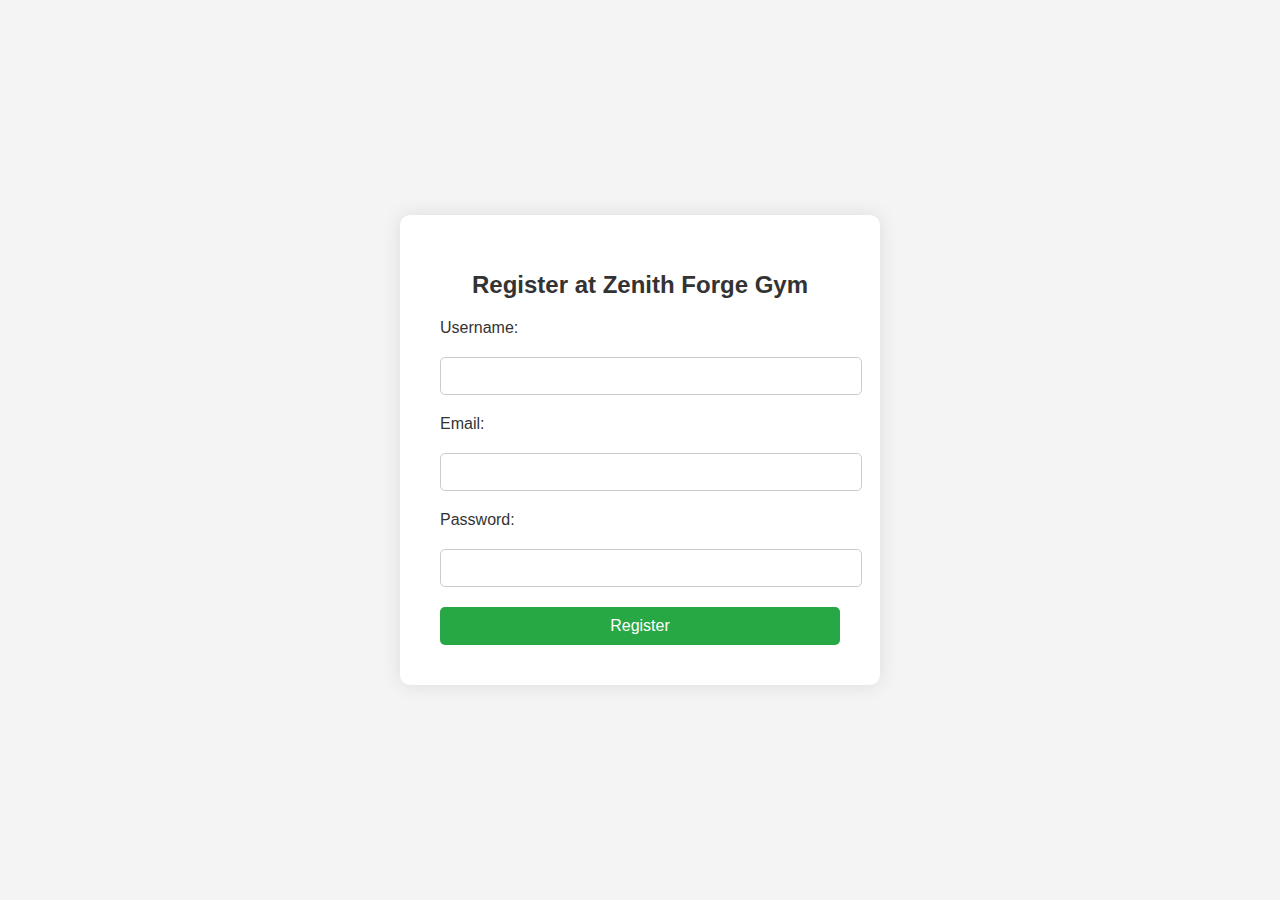
==== register.html @ 8db8a9d4 "Registration Page" ====
<!DOCTYPE html>
<html lang="en">
<head>
    <meta charset="UTF-8">
    <meta name="viewport" content="width=device-width, initial-scale=1.0">
    <title>Register - Zenith Forge Gym</title>
    <link rel="stylesheet" href="register.css">
</head>
<body>
    <div class="container">
        <h1>Register at Zenith Forge Gym</h1>
        <form action="register.php" method="POST" class="register-form">
            <label for="username">Username:</label>
            <input type="text" id="username" name="username" required>
            <label for="email">Email:</label>
            <input type="email" id="email" name="email" required>
            <label for="password">Password:</label>
            <input type="password" id="password" name="password" required>
            <button type="submit">Register</button>
        </form>
    </div>
</body>
</html>
---- register.css ----
body {
    font-family: Arial, sans-serif;
    background-color: #f4f4f4;
    display: flex;
    justify-content: center;
    align-items: center;
    height: 100vh;
    margin: 0;
}

.container {
    background-color: #fff;
    padding: 40px;
    border-radius: 10px;
    box-shadow: 0 0 20px rgba(0, 0, 0, 0.1);
    text-align: center;
    max-width: 400px;
    width: 100%;
}

h1 {
    margin-bottom: 20px;
    font-size: 24px;
    color: #333;
}

.register-form {
    display: flex;
    flex-direction: column;
    gap: 20px;
}

.register-form label {
    font-size: 16px;
    color: #333;
    text-align: left;
    display: block;
}

.register-form input {
    padding: 10px;
    font-size: 14px;
    border: 1px solid #ccc;
    border-radius: 5px;
    width: 100%;
}

.register-form button {
    padding: 10px;
    font-size: 16px;
    background-color: #28a745;
    color: white;
    border: none;
    border-radius: 5px;
    cursor: pointer;
    transition: background-color 0.3s ease;
}

.register-form button:hover {
    background-color: #218838;
}
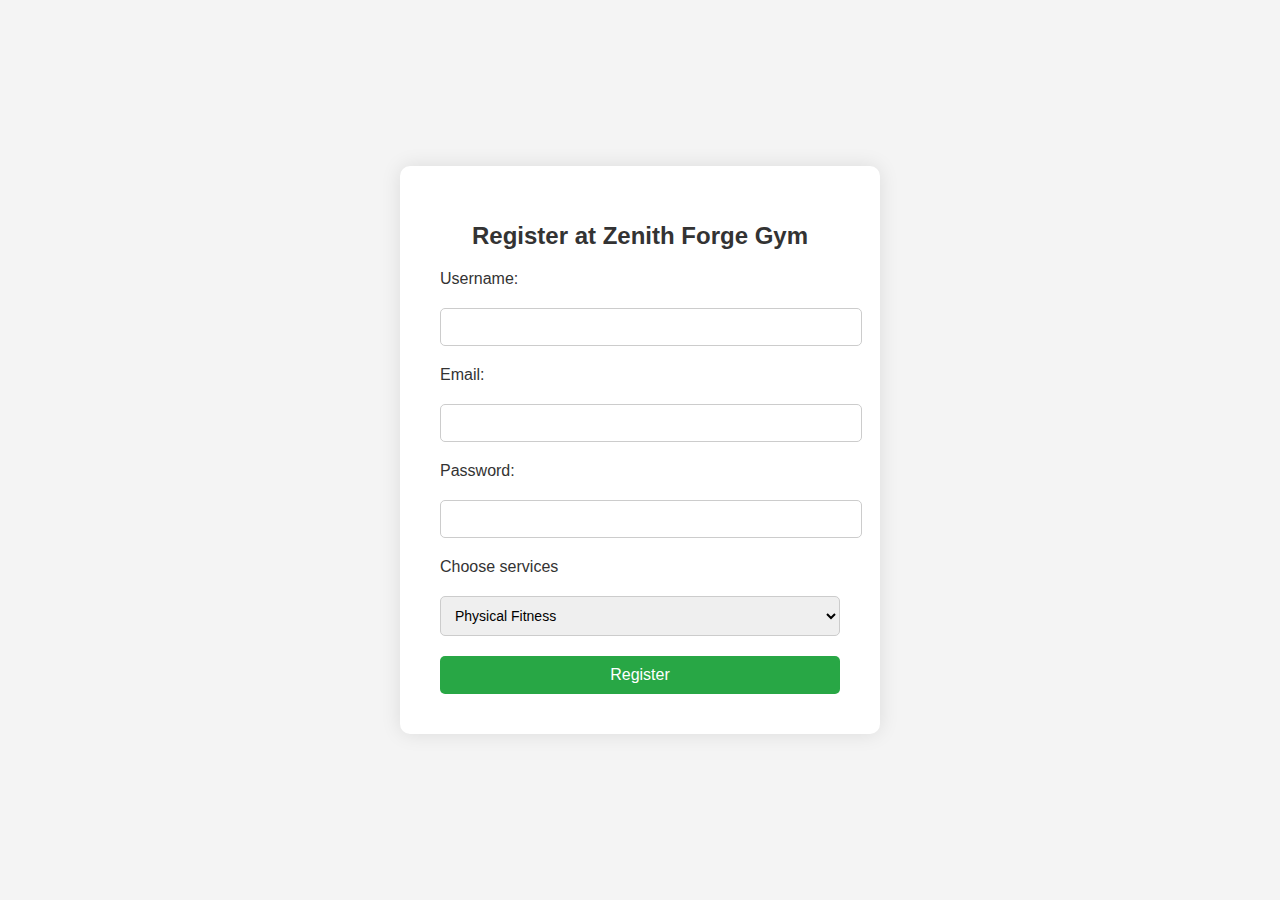
==== commit 118ce445: "added services" ====
--- a/register.html
+++ b/register.html
@@ -16,6 +16,16 @@
             <input type="email" id="email" name="email" required>
             <label for="password">Password:</label>
             <input type="password" id="password" name="password" required>
+            <label for="services">Choose services</label>
+            <select id="services" name="services">
+                <option value="physical">Physical Fitness</option>
+                <option value="fatloss">Fat loss</option>
+                <option value="weight">Weight lifting</option>
+                <option value="strenght">Strenght Traininng </option>
+                <option value="cardio">Cardio</option>
+                <option value="weightgain">Weight gain </option>
+              </select>
+
             <button type="submit">Register</button>
         </form>
     </div>
--- a/register.css
+++ b/register.css
@@ -45,6 +45,15 @@
     width: 100%;
 }
 
+.register-form #services{
+    padding: 10px;
+    font-size: 14px;
+    border: 1px solid #ccc;
+    border-radius: 5px;
+    width: 100%;
+    
+}
+
 .register-form button {
     padding: 10px;
     font-size: 16px;
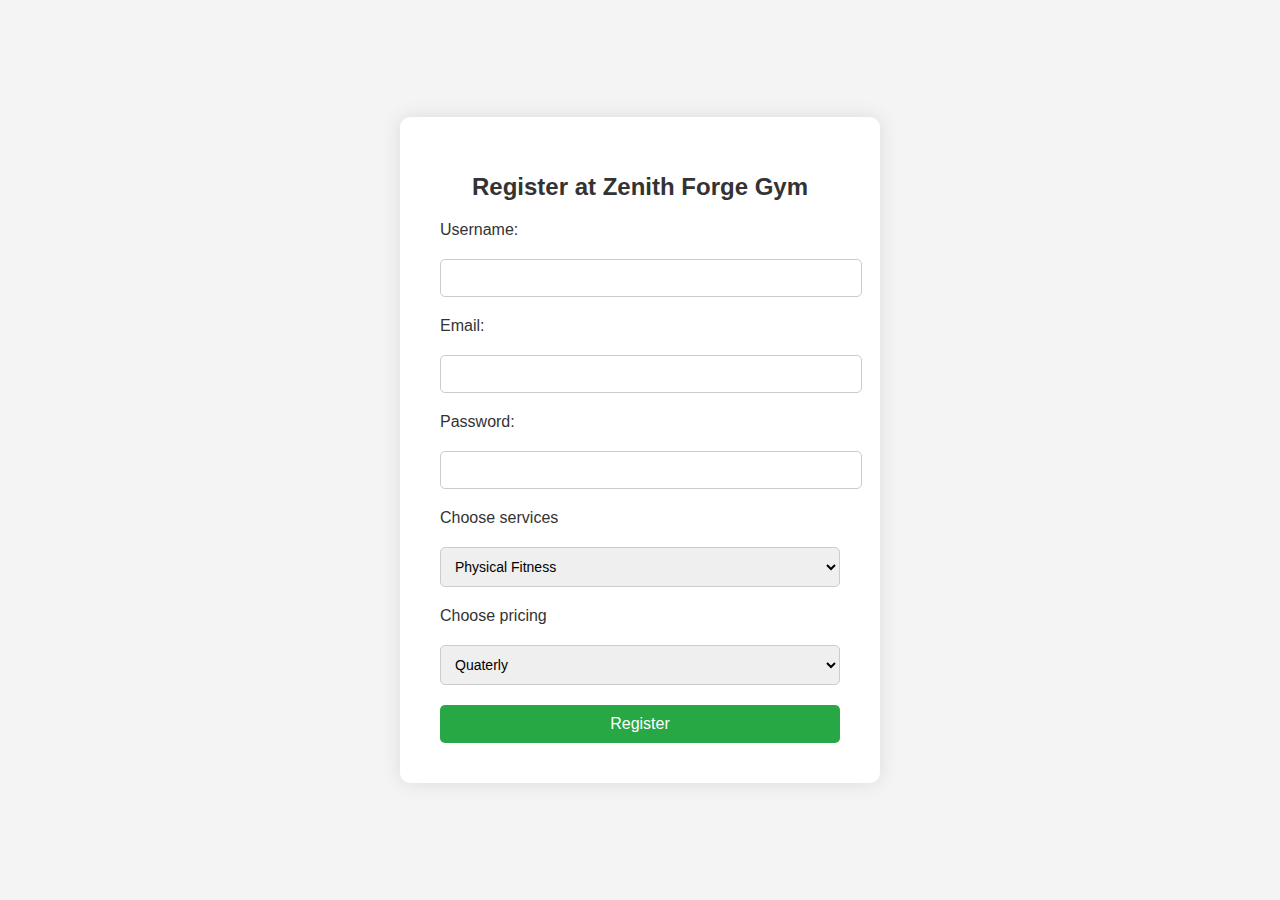
==== commit a0bf578a: "pricing" ====
--- a/register.html
+++ b/register.html
@@ -24,6 +24,16 @@
                 <option value="strenght">Strenght Traininng </option>
                 <option value="cardio">Cardio</option>
                 <option value="weightgain">Weight gain </option>
+                
+
+              </select>
+              <label for="Pricing">Choose pricing</label>
+              <select id="pricing" name="pricing">
+                <option value="Quaterly">Quaterly</option>
+                <option value="Monthly">Monthly</option>
+                <option value="Half-yearly">Half-Yearly</option>
+                <option value="Yearly">Yearly </option>
+               
               </select>
 
             <button type="submit">Register</button>
--- a/register.css
+++ b/register.css
@@ -54,6 +54,15 @@
     
 }
 
+.register-form #pricing{
+    padding: 10px;
+    font-size: 14px;
+    border: 1px solid #ccc;
+    border-radius: 5px;
+    width: 100%;
+    
+}
+
 .register-form button {
     padding: 10px;
     font-size: 16px;
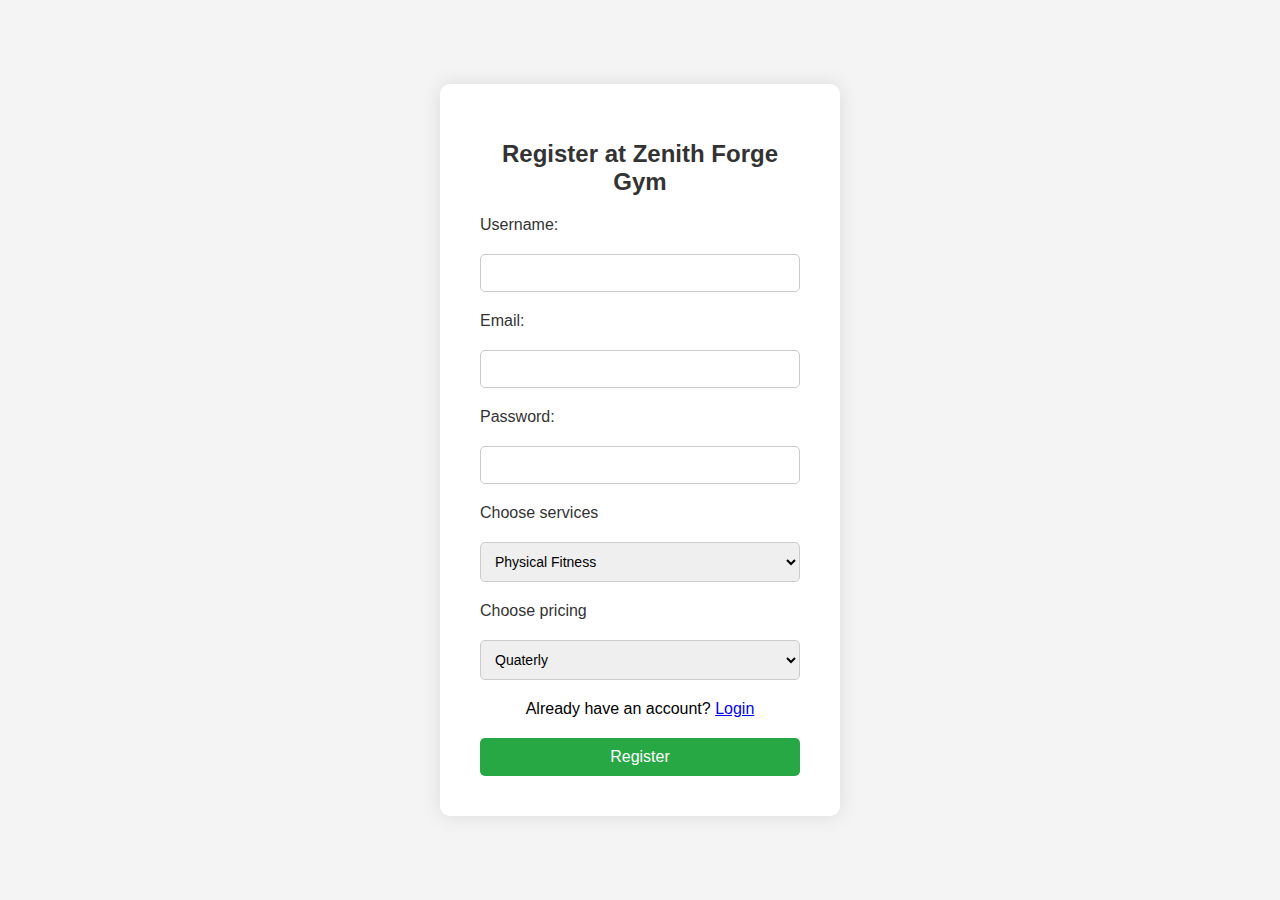
==== commit 5e1a6bf3: "login" ====
--- a/register.html
+++ b/register.html
@@ -35,6 +35,9 @@
                 <option value="Yearly">Yearly </option>
                
               </select>
+              <div class="login-link">
+                <span>Already have an account? <a href="login.html">Login</a></span>
+            </div>
 
             <button type="submit">Register</button>
         </form>
--- a/register.css
+++ b/register.css
@@ -1,3 +1,9 @@
+*,
+*::before,
+*::after {
+    box-sizing: border-box;
+}
+
 body {
     font-family: Arial, sans-serif;
     background-color: #f4f4f4;
@@ -37,43 +43,27 @@
     display: block;
 }
 
-.register-form input {
+.register-form input,
+.register-form #services,
+.register-form #pricing,
+.register-form button {
     padding: 10px;
     font-size: 14px;
     border: 1px solid #ccc;
     border-radius: 5px;
     width: 100%;
-}
-
-.register-form #services{
-    padding: 10px;
-    font-size: 14px;
-    border: 1px solid #ccc;
-    border-radius: 5px;
-    width: 100%;
-    
-}
-
-.register-form #pricing{
-    padding: 10px;
-    font-size: 14px;
-    border: 1px solid #ccc;
-    border-radius: 5px;
-    width: 100%;
-    
+    box-sizing: border-box;
 }
 
 .register-form button {
-    padding: 10px;
     font-size: 16px;
     background-color: #28a745;
     color: white;
     border: none;
-    border-radius: 5px;
     cursor: pointer;
     transition: background-color 0.3s ease;
 }
 
 .register-form button:hover {
-    background-color: #218838;
+    background-color:rgb(34, 216, 216);
 }
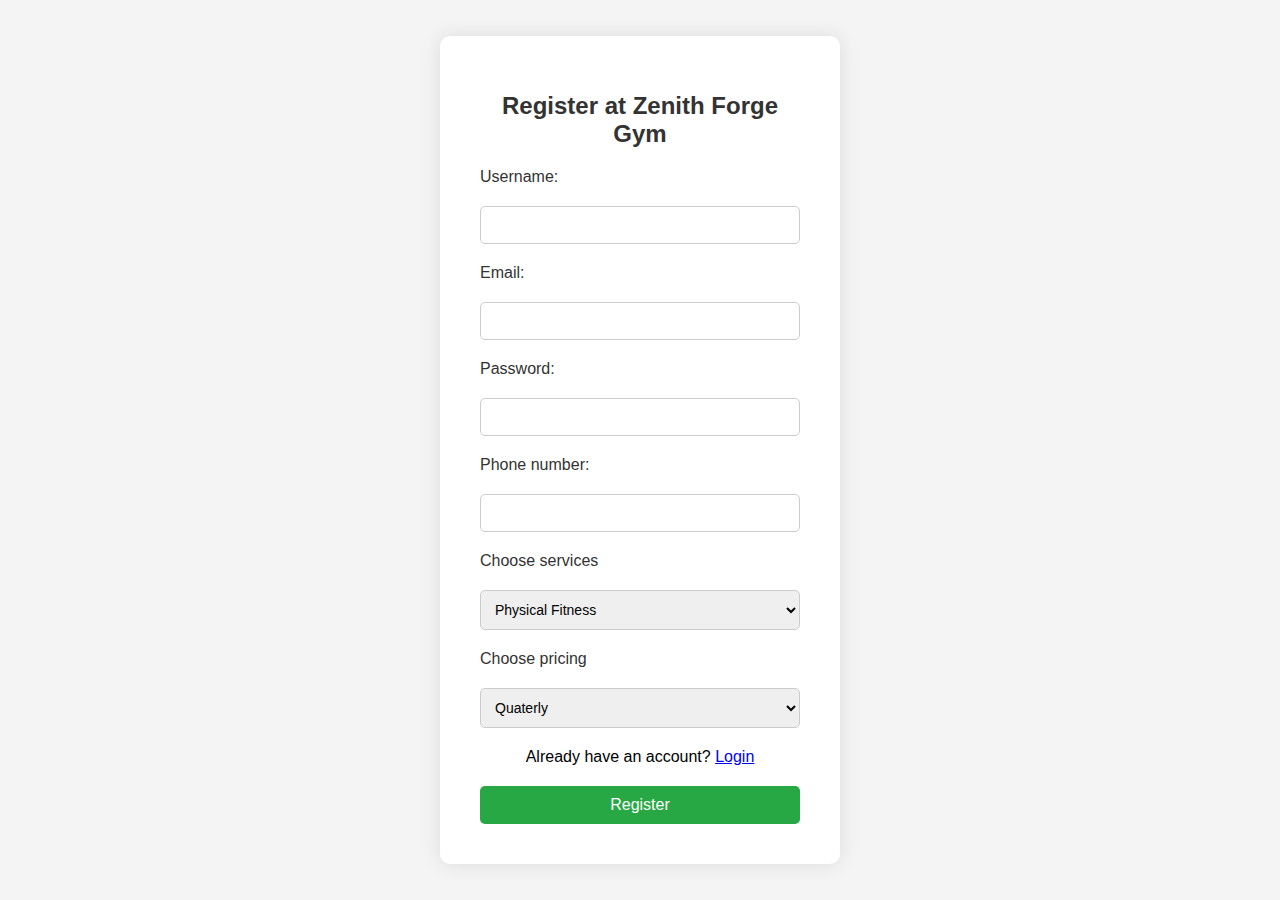
==== commit 67374f0d: "phone number" ====
--- a/register.html
+++ b/register.html
@@ -16,6 +16,10 @@
             <input type="email" id="email" name="email" required>
             <label for="password">Password:</label>
             <input type="password" id="password" name="password" required>
+            
+            <label for="phone">Phone number:</label>
+            <input type="number" id="phone" name="phone" required>
+
             <label for="services">Choose services</label>
             <select id="services" name="services">
                 <option value="physical">Physical Fitness</option>
